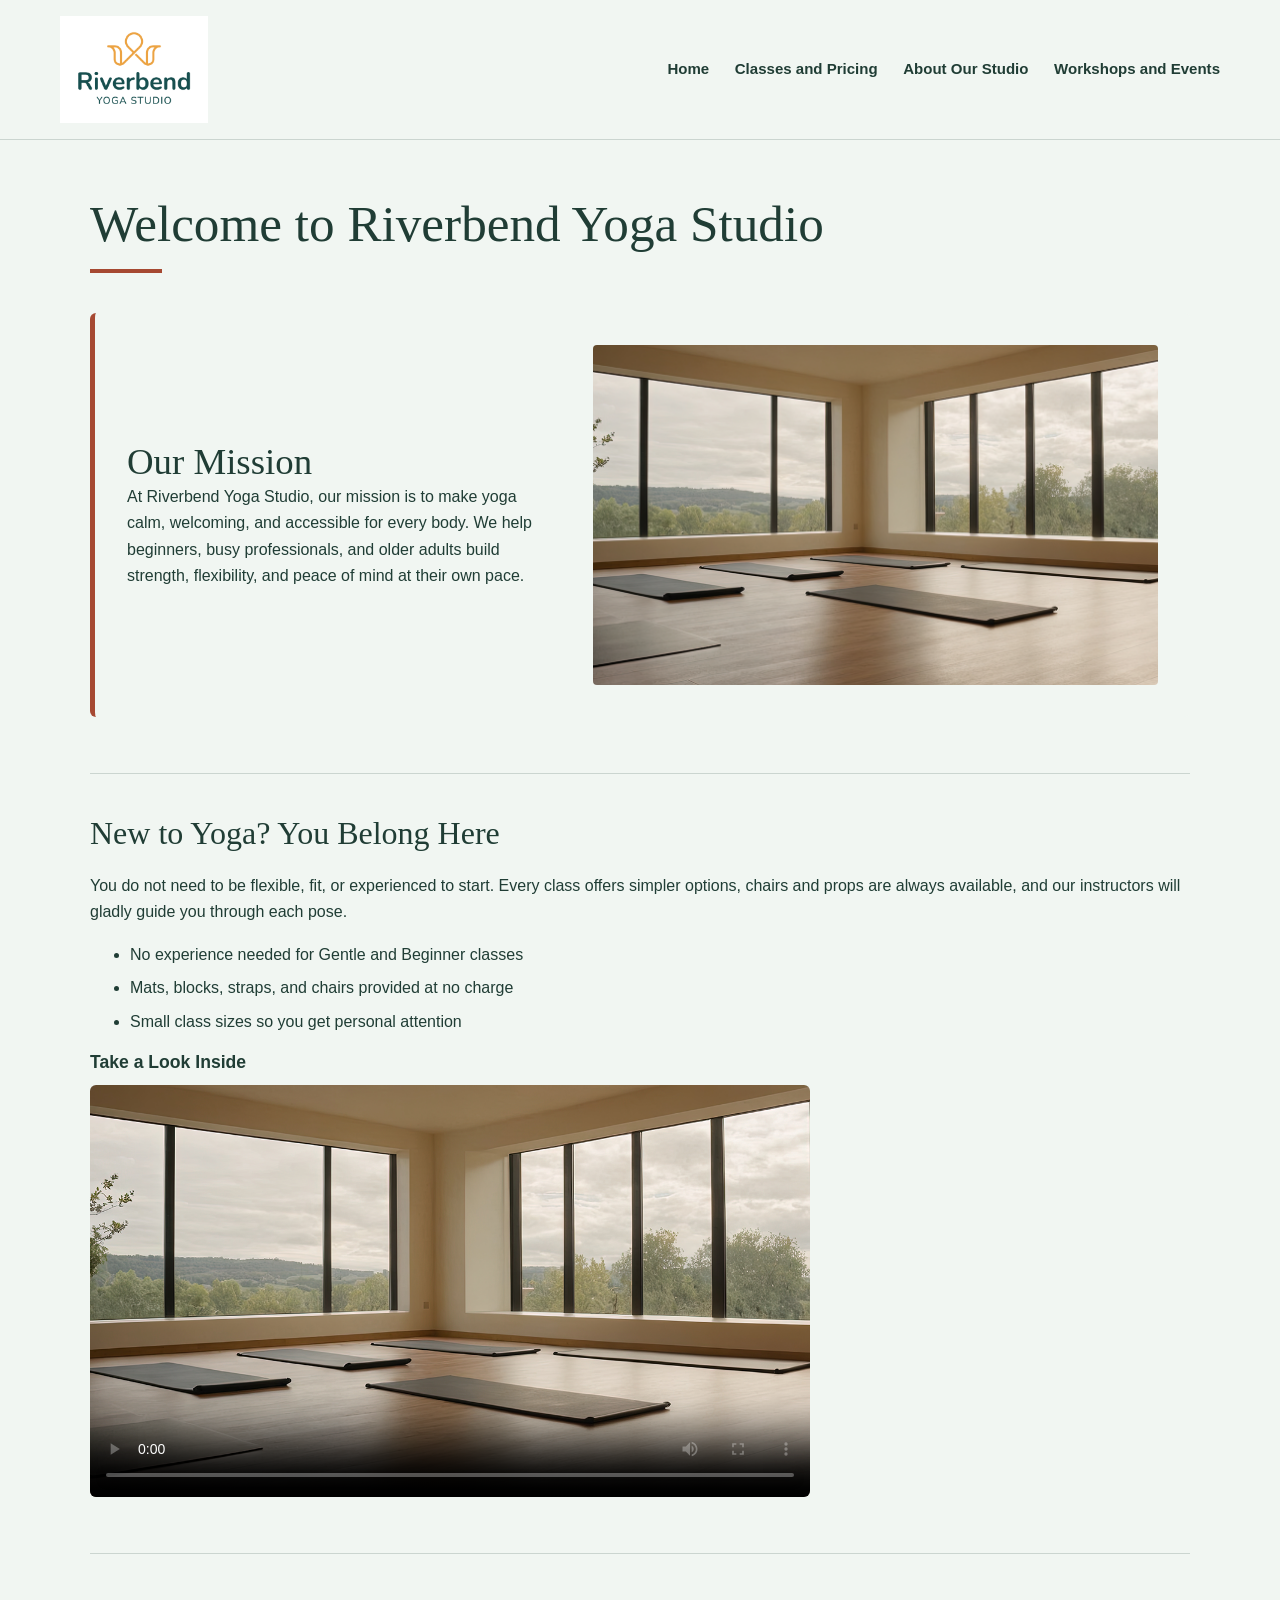
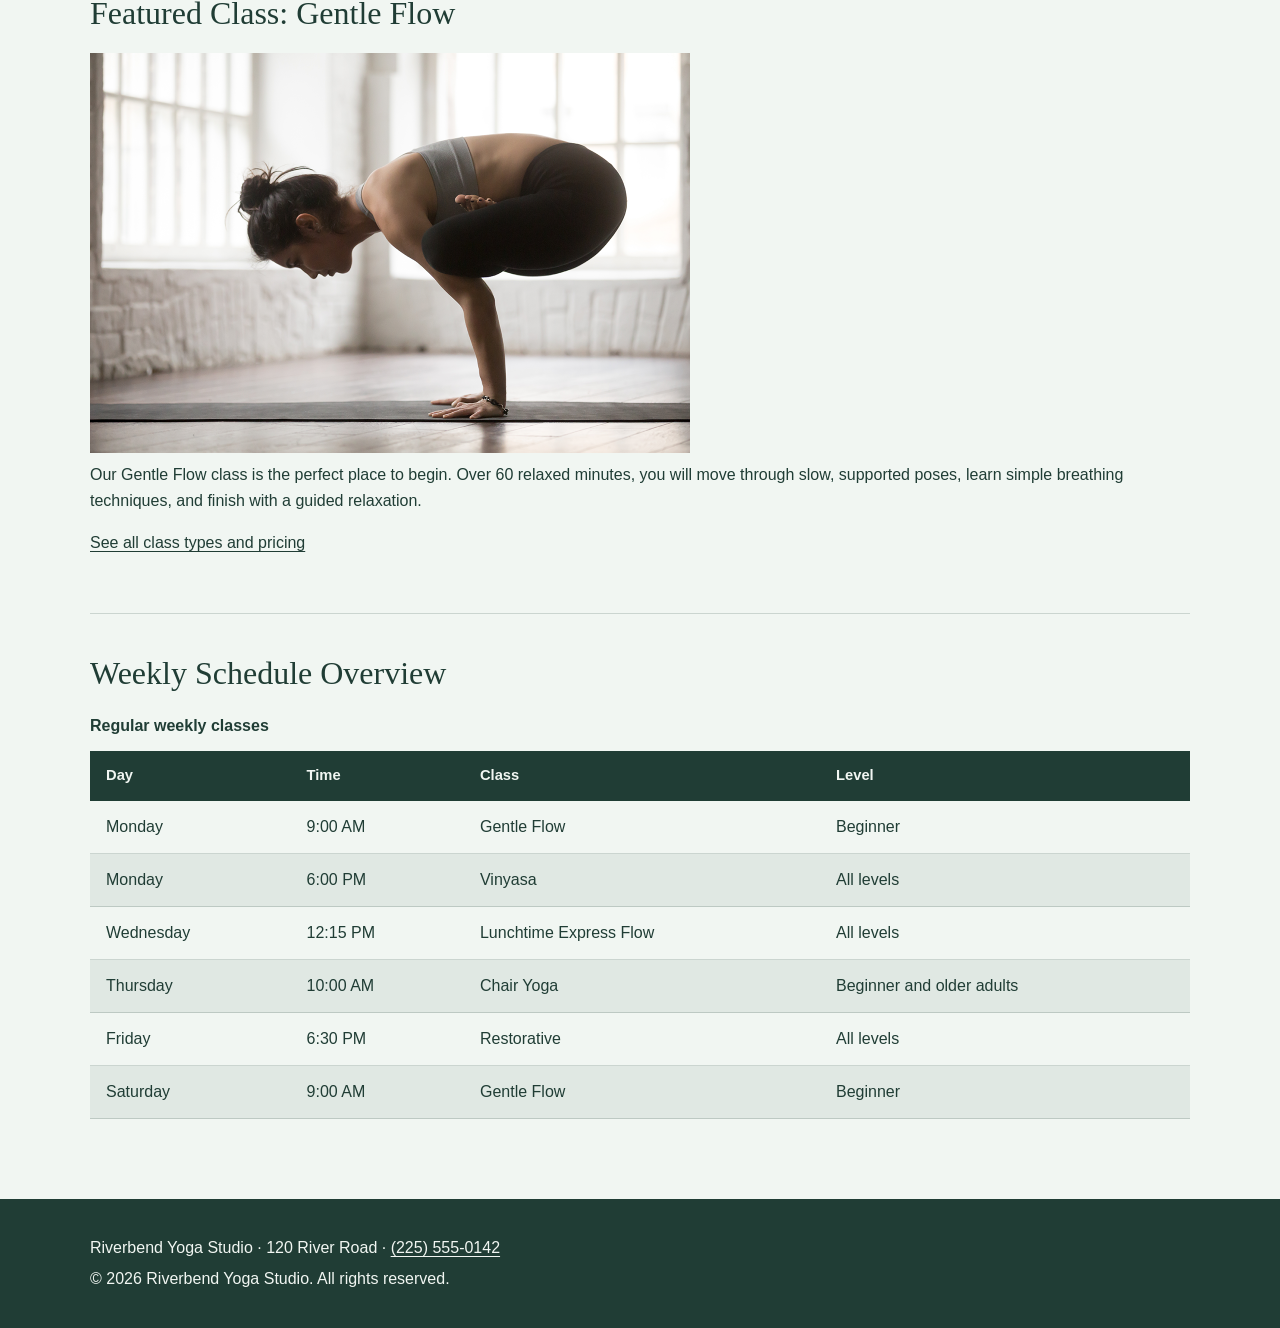
==== index.html @ 7a76fbdc "Touchstone 3: mobile-first CSS design system for Riverbend Yoga Studio" ====
<!DOCTYPE html>
<html lang="en">
<head>
  <meta charset="UTF-8">
  <meta name="viewport" content="width=device-width, initial-scale=1.0">
  <meta name="description" content="Riverbend Yoga Studio offers calm, beginner-friendly yoga classes for busy professionals and older adults.">
  <title>Home | Riverbend Yoga Studio</title>
  <link rel="stylesheet" href="styles.css">
</head>
<body>
  <header>
    <a href="index.html"><img src="yoga-logo_c.png" alt="Riverbend Yoga Studio logo" width="160"></a>
    <nav aria-label="Main navigation">
      <ul>
        <li><a href="index.html">Home</a></li>
        <li><a href="services.html">Classes and Pricing</a></li>
        <li><a href="about.html">About Our Studio</a></li>
        <li><a href="events.html">Workshops and Events</a></li>
      </ul>
    </nav>
  </header>

  <main class="home-page">
    <h1>Welcome to Riverbend Yoga Studio</h1>

    <section>
      <h2>Our Mission</h2>
      <p>At Riverbend Yoga Studio, our mission is to make yoga calm, welcoming, and accessible for every body. We help beginners, busy professionals, and older adults build strength, flexibility, and peace of mind at their own pace.</p>
      <img src="yoga-studio_c.png" alt="Bright, quiet yoga studio with wood floors, large windows, and yoga mats laid out for class" width="600">
    </section>

    <section>
      <h2>New to Yoga? You Belong Here</h2>
      <p>You do not need to be flexible, fit, or experienced to start. Every class offers simpler options, chairs and props are always available, and our instructors will gladly guide you through each pose.</p>
      <ul>
        <li>No experience needed for Gentle and Beginner classes</li>
        <li>Mats, blocks, straps, and chairs provided at no charge</li>
        <li>Small class sizes so you get personal attention</li>
      </ul>
      <h3>Take a Look Inside</h3>
      <video controls width="600" poster="yoga-studio_c.png">
        <source src="yoga-intro.mp4" type="video/mp4">
        <p>Your browser does not support the video element. This short introduction video shows a tour of the Riverbend Yoga Studio space. You can <a href="yoga-intro.mp4">download the intro video</a> instead.</p>
      </video>
    </section>

    <section>
      <h2>Featured Class: Gentle Flow</h2>
      <picture>
        <source media="(min-width: 800px)" srcset="yoga-feature-large_c.png">
        <img src="yoga-feature-small_c.png" alt="Yoga student balancing in a crow pose in a sunlit studio" width="600">
      </picture>
      <p>Our Gentle Flow class is the perfect place to begin. Over 60 relaxed minutes, you will move through slow, supported poses, learn simple breathing techniques, and finish with a guided relaxation.</p>
      <p><a href="services.html">See all class types and pricing</a></p>
    </section>

    <section>
      <h2>Weekly Schedule Overview</h2>
      <table>
        <caption>Regular weekly classes</caption>
        <thead>
          <tr>
            <th scope="col">Day</th>
            <th scope="col">Time</th>
            <th scope="col">Class</th>
            <th scope="col">Level</th>
          </tr>
        </thead>
        <tbody>
          <tr><td>Monday</td><td>9:00 AM</td><td>Gentle Flow</td><td>Beginner</td></tr>
          <tr><td>Monday</td><td>6:00 PM</td><td>Vinyasa</td><td>All levels</td></tr>
          <tr><td>Wednesday</td><td>12:15 PM</td><td>Lunchtime Express Flow</td><td>All levels</td></tr>
          <tr><td>Thursday</td><td>10:00 AM</td><td>Chair Yoga</td><td>Beginner and older adults</td></tr>
          <tr><td>Friday</td><td>6:30 PM</td><td>Restorative</td><td>All levels</td></tr>
          <tr><td>Saturday</td><td>9:00 AM</td><td>Gentle Flow</td><td>Beginner</td></tr>
        </tbody>
      </table>
    </section>
  </main>

  <footer>
    <p>Riverbend Yoga Studio &middot; 120 River Road &middot; <a href="tel:+12255550142">(225) 555-0142</a></p>
    <p>&copy; 2026 Riverbend Yoga Studio. All rights reserved.</p>
  </footer>
</body>
</html>
---- styles.css ----
/* Riverbend Yoga Studio - shared stylesheet
   Mobile-first: base styles target small screens.
   min-width media queries add layout for tablets and desktops. */

:root {
  color-scheme: light;
  --forest: #203d35;
  --fern: #638575;
  --coral: #a64932;
  --mist: #f1f6f2;
  --line: rgba(32, 61, 53, 0.18);
  --body-font: "Trebuchet MS", Arial, sans-serif;
  --display-font: Georgia, "Times New Roman", serif;
}

* {
  box-sizing: border-box;
}

html {
  scroll-behavior: smooth;
}

body {
  margin: 0;
  color: var(--forest);
  background-color: var(--mist);
  font-family: var(--body-font);
  font-size: 1rem;
  line-height: 1.65;
}

a {
  color: var(--forest);
  text-decoration-thickness: 1px;
  text-underline-offset: 0.2em;
}

a:hover {
  color: var(--coral);
}

a:focus-visible,
button:focus-visible,
input:focus-visible,
select:focus-visible,
textarea:focus-visible {
  outline: 3px solid var(--coral);
  outline-offset: 3px;
}

/* ---------- Header and navigation (mobile: stacked) ---------- */

header {
  display: flex;
  flex-direction: column;
  align-items: flex-start;
  gap: 0.6rem;
  padding: 1rem 1.25rem;
  border-bottom: 1px solid var(--line);
  background: var(--mist);
}

header > a {
  line-height: 0;
}

header img {
  display: block;
  width: 130px;
  height: auto;
}

nav ul {
  display: flex;
  flex-wrap: wrap;
  align-items: center;
  justify-content: flex-start;
  gap: 0.1rem 0.9rem;
  margin: 0;
  padding: 0;
  list-style: none;
}

nav a {
  display: inline-block;
  padding: 0.4rem 0;
  color: var(--forest);
  font-size: 0.9rem;
  font-weight: 700;
  text-decoration: none;
}

nav li + li {
  margin-top: 0;
}

nav a:hover {
  color: var(--coral);
}

/* ---------- Main content ---------- */

main {
  width: min(100% - 2.5rem, 1100px);
  margin: 0 auto;
  padding: 2rem 0 3rem;
}

main > h1 {
  max-width: 800px;
  margin: 0 0 1.75rem;
  font-family: var(--display-font);
  font-size: 2.2rem;
  font-weight: 400;
  line-height: 1.1;
}

main > h1::after {
  display: block;
  width: 4.5rem;
  height: 4px;
  margin-top: 1rem;
  background: var(--coral);
  content: "";
}

main > section {
  margin: 2.5rem 0 0;
  padding: 2rem 0 0;
  border-top: 1px solid var(--line);
}

main > section > h2 {
  margin: 0 0 1rem;
  font-family: var(--display-font);
  font-size: 1.7rem;
  font-weight: 400;
  line-height: 1.2;
}

h3 {
  margin: 0 0 0.65rem;
  font-size: 1.1rem;
  line-height: 1.35;
}

p {
  margin: 0 0 1rem;
}

li + li {
  margin-top: 0.45rem;
}

img,
video {
  max-width: 100%;
  height: auto;
}

main > section > figure {
  margin: 0 0 1rem;
}

figure img {
  display: block;
  width: 100%;
  max-height: 420px;
  border-radius: 6px;
  object-fit: cover;
}

figcaption {
  margin-top: 0.6rem;
  font-size: 0.9rem;
}

/* ---------- Card sections (Flexbox) ---------- */
/* Mobile: one card per row. Larger screens: two per row. */

main section:has(> article) {
  display: flex;
  flex-wrap: wrap;
  gap: 1rem;
}

main section:has(> article) > h2,
main section:has(> article) > p,
main section:has(> article) > figure {
  flex: 1 1 100%;
}

main section > article {
  flex: 1 1 100%;
  min-width: 0;
  padding: 1.25rem;
  border: 1px solid var(--line);
  border-top: 3px solid var(--fern);
  border-radius: 6px;
  background: var(--mist);
}

main section > article img {
  display: block;
  width: 100%;
  max-height: 320px;
  margin: 0 0 1rem;
  border-radius: 4px;
  object-fit: cover;
}

/* ---------- Home page feature (Flexbox) ---------- */
/* Mobile: title, photo, then text stacked in one column. */

.home-page > section:first-of-type {
  display: flex;
  flex-direction: column;
  gap: 0.75rem;
  margin-top: 0;
  padding: 1.3rem;
  border: 0;
  border-left: 5px solid var(--coral);
  border-radius: 6px;
  background: var(--mist);
}

.home-page > section:first-of-type > h2 {
  order: 1;
  margin-bottom: 0;
  font-size: 1.9rem;
}

.home-page > section:first-of-type > img {
  order: 2;
  width: 100%;
  height: 240px;
  border-radius: 4px;
  object-fit: cover;
}

.home-page > section:first-of-type > p {
  order: 3;
  margin: 0;
}

.home-page video {
  display: block;
  width: min(100%, 720px);
  border-radius: 6px;
}

audio {
  width: min(100%, 520px);
}

/* ---------- Tables (scroll sideways on phones) ---------- */

table {
  display: block;
  width: 100%;
  overflow-x: auto;
  border-collapse: collapse;
  text-align: left;
}

caption {
  margin-bottom: 0.7rem;
  font-weight: 700;
  text-align: left;
}

th,
td {
  padding: 0.65rem 0.75rem;
  border-bottom: 1px solid var(--line);
  vertical-align: top;
}

th {
  color: var(--mist);
  background: var(--forest);
  font-size: 0.92rem;
}

tbody tr:nth-child(even) {
  background: rgba(99, 133, 117, 0.12);
}

/* ---------- Definition lists (policies) ---------- */

dl {
  max-width: 850px;
}

dt {
  font-weight: 700;
}

dd {
  margin: 0 0 0.9rem;
}

/* ---------- Forms ---------- */

form {
  max-width: 760px;
}

fieldset {
  display: flex;
  flex-direction: column;
  gap: 0.55rem;
  margin: 1rem 0;
  padding: 1.2rem;
  border: 1px solid var(--line);
  border-radius: 6px;
}

legend {
  padding: 0 0.45rem;
  font-family: var(--display-font);
  font-size: 1.15rem;
}

label {
  font-weight: 700;
}

input:not([type="radio"]),
select,
textarea {
  width: 100%;
  min-height: 2.8rem;
  padding: 0.65rem 0.75rem;
  border: 1px solid var(--fern);
  border-radius: 4px;
  color: var(--forest);
  background: var(--mist);
  font: inherit;
}

textarea {
  min-height: 8rem;
  resize: vertical;
}

input[type="radio"] {
  width: 1rem;
  height: 1rem;
  margin: 0;
  accent-color: var(--fern);
}

fieldset:has(input[type="radio"]) {
  flex-direction: row;
  flex-wrap: wrap;
  align-items: center;
  gap: 0.5rem 0.75rem;
}

fieldset:has(input[type="radio"]) legend {
  flex-basis: 100%;
}

input[type="radio"] + label {
  display: inline-block;
  margin: 0;
  font-weight: 400;
}

button {
  min-height: 2.9rem;
  padding: 0.7rem 1.2rem;
  border: 0;
  border-radius: 4px;
  color: var(--mist);
  background: var(--forest);
  font: inherit;
  font-weight: 700;
  cursor: pointer;
}

button:hover {
  background: var(--coral);
}

/* ---------- Footer ---------- */

footer {
  padding: 2rem 1.25rem;
  color: var(--mist);
  background: var(--forest);
}

footer p {
  margin: 0.25rem 0;
}

footer a {
  color: var(--mist);
}

footer a:hover {
  text-decoration-thickness: 3px;
}

/* ==========================================================
   Tablet and up (min-width: 768px)
   ========================================================== */
@media (min-width: 768px) {
  header {
    flex-direction: row;
    align-items: center;
    justify-content: space-between;
    gap: 2rem;
    padding: 1rem max(1.5rem, calc((100% - 1160px) / 2));
  }

  header img {
    width: 148px;
  }

  nav ul {
    justify-content: flex-end;
    gap: 0.4rem 1.6rem;
  }

  nav a {
    font-size: 0.94rem;
  }

  main {
    width: min(100% - 3rem, 1100px);
    padding: 3.5rem 0 5rem;
  }

  main > h1 {
    margin-bottom: 2.5rem;
    font-size: 3.2rem;
  }

  main > section {
    margin-top: 3.5rem;
    padding-top: 2.5rem;
  }

  main > section > h2 {
    margin-bottom: 1.3rem;
    font-size: 2rem;
  }

  /* Cards sit two across */
  main section > article {
    flex: 1 1 calc(50% - 0.5rem);
    padding: 1.4rem;
  }

  /* Home feature: text on the left, photo on the right */
  .home-page > section:first-of-type {
    display: grid;
    grid-template-columns: minmax(0, 0.85fr) minmax(0, 1.15fr);
    grid-template-areas:
      "title photo"
      "copy  photo";
    align-items: center;
    gap: 0 3rem;
    padding: 2rem;
  }

  .home-page > section:first-of-type > h2 {
    grid-area: title;
    align-self: end;
    font-size: 2.3rem;
  }

  .home-page > section:first-of-type > p {
    grid-area: copy;
    align-self: start;
  }

  .home-page > section:first-of-type > img {
    grid-area: photo;
    height: 340px;
  }

  table {
    display: table;
  }

  th,
  td {
    padding: 0.8rem 1rem;
  }

  dl {
    display: flex;
    flex-wrap: wrap;
  }

  dt {
    flex: 0 0 30%;
    margin-bottom: 0.9rem;
    padding-right: 1.5rem;
  }

  dd {
    flex: 1 1 65%;
  }

  footer {
    padding: 2rem max(1.5rem, calc((100% - 1100px) / 2));
  }
}

/* ==========================================================
   Desktop (min-width: 1024px)
   ========================================================== */
@media (min-width: 1024px) {
  main section > article {
    flex: 1 1 calc(33.333% - 0.7rem);
  }
}

@media (prefers-reduced-motion: reduce) {
  html {
    scroll-behavior: auto;
  }
}
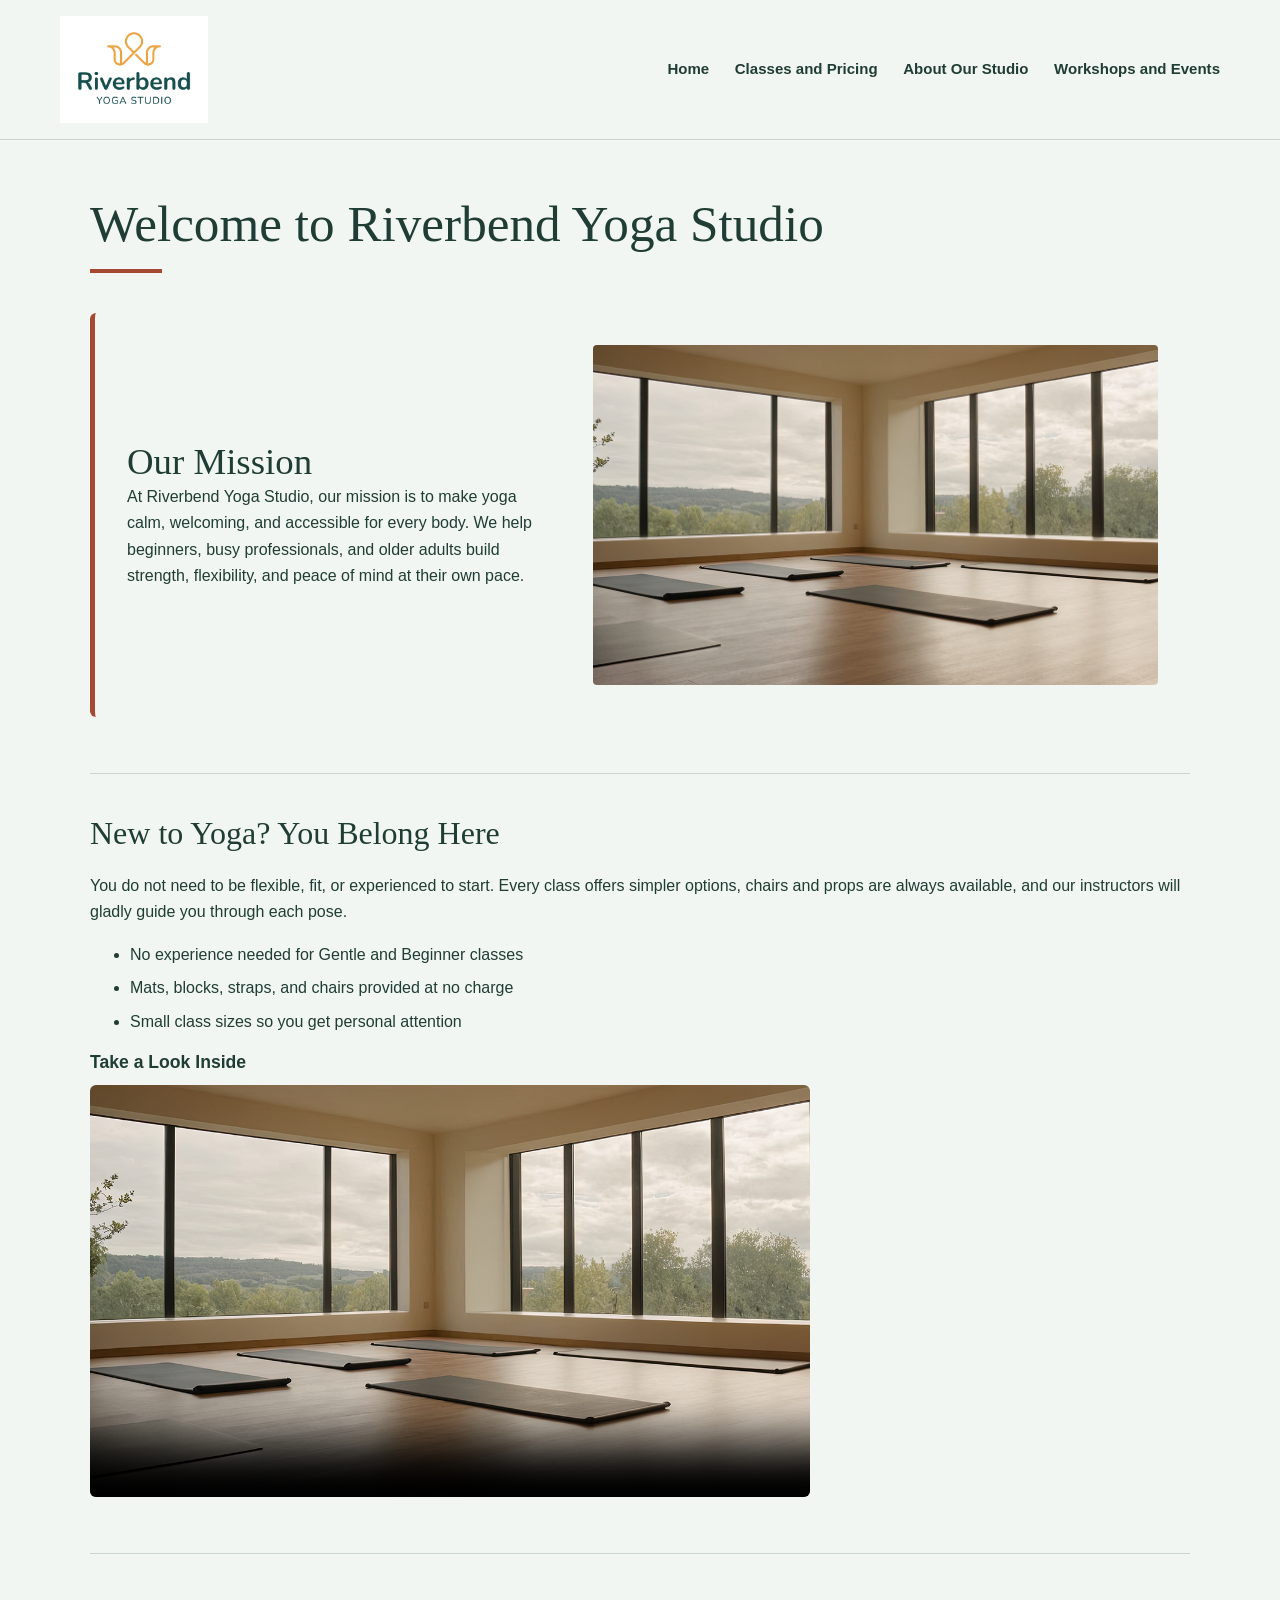
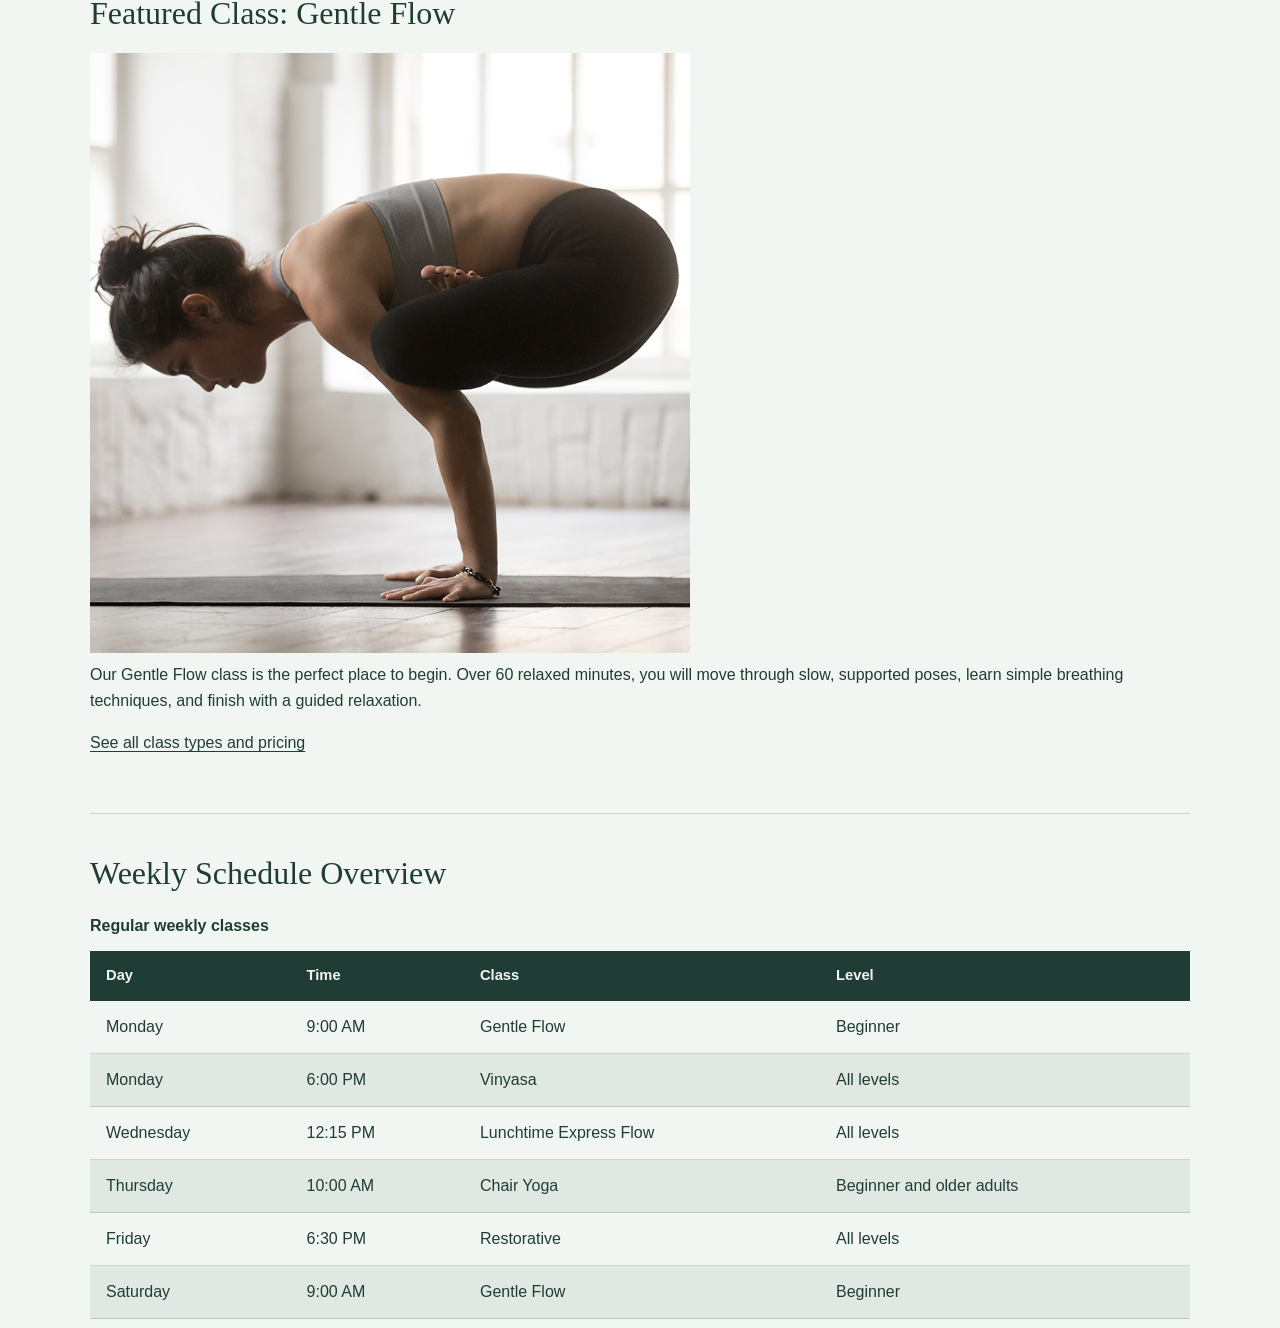
==== commit d61558e3: "Touchstone 4: class finder, form validation, and localStorage" ====
--- a/index.html
+++ b/index.html
@@ -6,6 +6,7 @@
   <meta name="description" content="Riverbend Yoga Studio offers calm, beginner-friendly yoga classes for busy professionals and older adults.">
   <title>Home | Riverbend Yoga Studio</title>
   <link rel="stylesheet" href="styles.css">
+  <script src="script.js" defer></script>
 </head>
 <body>
   <header>
--- a/styles.css
+++ b/styles.css
@@ -527,3 +527,156 @@
     scroll-behavior: auto;
   }
 }
+
+/* ==========================================================
+   Touchstone 4: Class Finder and form feedback
+   ========================================================== */
+
+.class-finder {
+  flex: 1 1 100%;
+  padding: 1.25rem;
+  border: 1px solid var(--line);
+  border-left: 5px solid var(--coral);
+  border-radius: 6px;
+}
+
+.class-finder h3 {
+  font-family: var(--display-font);
+  font-size: 1.4rem;
+  font-weight: 400;
+}
+
+.finder-controls {
+  display: flex;
+  flex-direction: column;
+  gap: 1rem;
+}
+
+.finder-field {
+  display: flex;
+  flex-direction: column;
+  gap: 0.4rem;
+}
+
+.finder-label {
+  font-weight: 700;
+}
+
+.goal-buttons {
+  display: flex;
+  flex-wrap: wrap;
+  gap: 0.5rem;
+}
+
+.goal-button,
+.save-class-button {
+  min-height: 2.6rem;
+  padding: 0.5rem 0.9rem;
+  border: 2px solid var(--forest);
+  color: var(--forest);
+  background: var(--mist);
+}
+
+.goal-button:hover,
+.save-class-button:hover {
+  color: var(--mist);
+  background: var(--forest);
+}
+
+.goal-button[aria-pressed="true"],
+.save-class-button[aria-pressed="true"] {
+  color: var(--mist);
+  background: var(--forest);
+}
+
+.finder-status {
+  margin: 1rem 0 0;
+  font-weight: 700;
+}
+
+.saved-class {
+  margin: 0.75rem 0 0;
+  padding: 0.75rem 1rem;
+  border-radius: 4px;
+  color: var(--mist);
+  background: var(--forest);
+}
+
+.saved-class a {
+  color: var(--mist);
+  font-weight: 700;
+}
+
+article.is-match {
+  border-color: var(--fern);
+  border-top-color: var(--coral);
+}
+
+article.is-saved {
+  border: 2px solid var(--coral);
+  border-top-width: 5px;
+}
+
+.class-times {
+  font-size: 0.92rem;
+  font-weight: 700;
+}
+
+.error-message {
+  margin: 0;
+  color: var(--coral);
+  font-size: 0.95rem;
+  font-weight: 700;
+}
+
+.error-message:empty {
+  display: none;
+}
+
+fieldset:has(input[type="radio"]) .error-message {
+  flex-basis: 100%;
+}
+
+input[aria-invalid="true"],
+select[aria-invalid="true"],
+textarea[aria-invalid="true"] {
+  border: 2px solid var(--coral);
+}
+
+.form-note,
+.char-count {
+  margin: 0;
+  font-size: 0.92rem;
+}
+
+.form-status {
+  margin: 1rem 0 0;
+  font-weight: 700;
+}
+
+.form-status:empty {
+  display: none;
+}
+
+.form-status.is-error {
+  color: var(--coral);
+}
+
+.form-status.is-success {
+  padding: 0.75rem 1rem;
+  border-radius: 4px;
+  color: var(--mist);
+  background: var(--forest);
+}
+
+@media (min-width: 768px) {
+  .finder-controls {
+    flex-direction: row;
+    align-items: flex-start;
+    gap: 2rem;
+  }
+
+  .finder-field:first-child {
+    flex: 0 0 15rem;
+  }
+}
